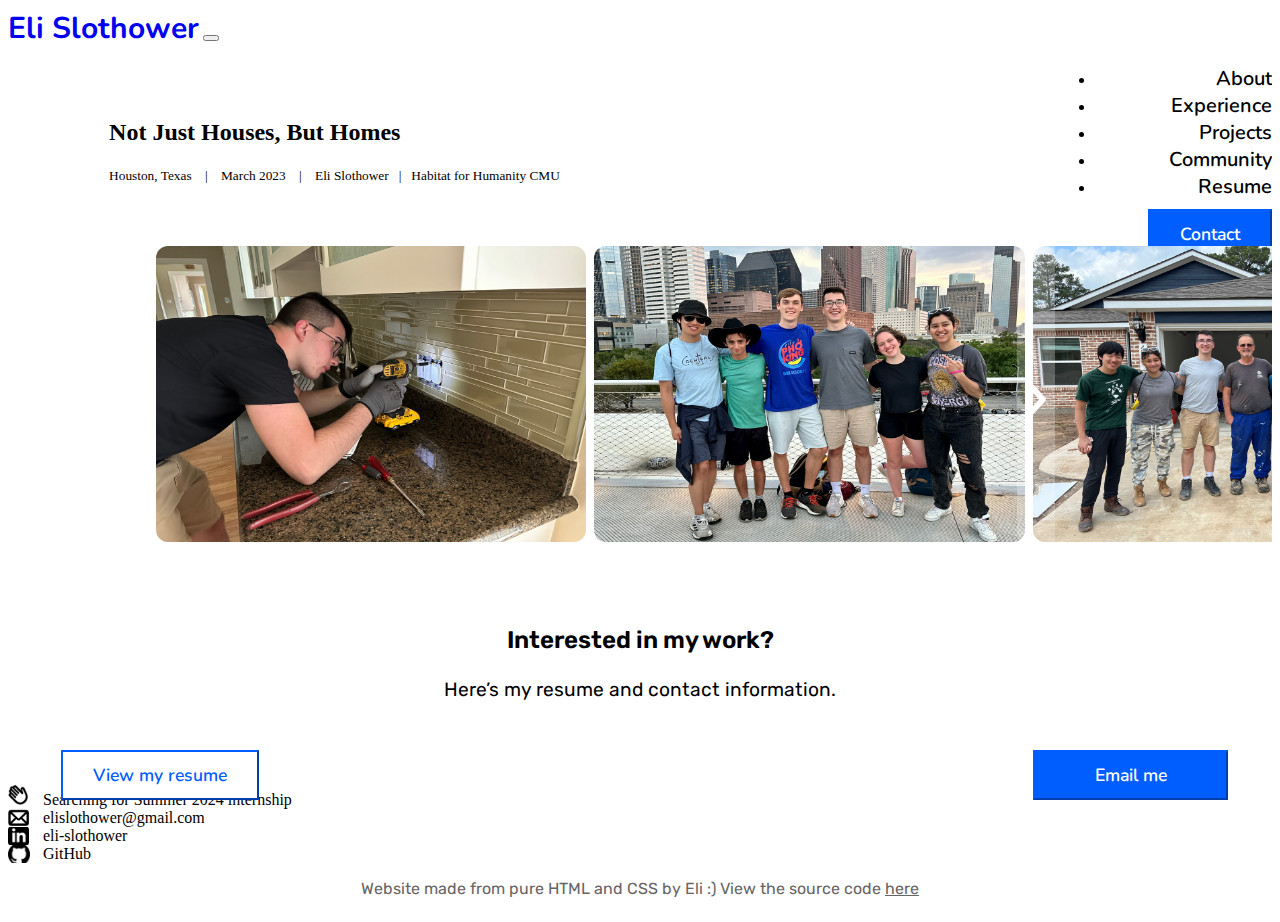
==== habitat.html @ d0c4caf8 "Many homepage changes, starting extra pages, file updates" ====
<!DOCTYPE html>
<html lang="en">
   <head>
      <meta charset="utf-8"/>
      <link href="favicon.png" rel="shortcut icon" type="image/x-icon"/>
      <meta content="width=device-width, initial-scale=1" name="viewport"/>
      <title>Eli Slothower</title>
      <link crossorigin="anonymous" href="https://cdn.jsdelivr.net/npm/bootstrap@5.2.0-beta1/dist/css/bootstrap.min.css" integrity="sha384-0evHe/X+R7YkIZDRvuzKMRqM+OrBnVFBL6DOitfPri4tjfHxaWutUpFmBp4vmVor" rel="stylesheet"/>
      <link href="https://fonts.googleapis.com" rel="preconnect"/>
      <link crossorigin="" href="https://fonts.gstatic.com" rel="preconnect"/>
      <link href="https://fonts.googleapis.com/css2?family=Nunito:wght@400;600;700&amp;display=swap" rel="stylesheet"/>
      <link href="https://fonts.googleapis.com" rel="preconnect"/>
      <link crossorigin="" href="https://fonts.gstatic.com" rel="preconnect"/>
      <link href="https://fonts.googleapis.com/css2?family=Rubik:ital,wght@0,300;0,400;0,500;0,600;0,700;0,800;1,300;1,400;1,500;1,600;1,700;1,800&amp;display=swap" rel="stylesheet"/>
      <link href="main.css" rel="stylesheet"/>
      <script src="carousel_script.js"></script>
   </head>
   <body>
      <script crossorigin="anonymous" integrity="sha384-pprn3073KE6tl6bjs2QrFaJGz5/SUsLqktiwsUTF55Jfv3qYSDhgCecCxMW52nD2" src="https://cdn.jsdelivr.net/npm/bootstrap@5.2.0-beta1/dist/js/bootstrap.bundle.min.js"></script>
      <nav class="navbar navbar-expand-lg">
         <div class="container">
            <a class="navbar-brand logo" href="http://www.elislothower.com">Eli Slothower</a>
            <button aria-controls="navbarSupportedContent" aria-expanded="false" aria-label="Toggle navigation" class="navbar-toggler" data-bs-target="#navbarSupportedContent" data-bs-toggle="collapse" type="button">
            <span class="navbar-toggler-icon"></span>
            </button>
            <div class="collapse navbar-collapse" id="navbarSupportedContent">
               <ul class="navbar-nav ms-auto right" id="ul-override">
                  <li class="nav-item">
                     <a class="nav-link" href="index.html#about-header">About</a> 
                  </li>
                  <li class="nav-item">
                     <a class="nav-link" href="index.html#experience-header">Experience</a>
                  </li>
                  <li class="nav-item">
                     <a class="nav-link" href="index.html#projects-container">Projects</a>
                  </li>
                  <li class="nav-item">
                     <a class="nav-link" href="index.html#community-container">Community</a>
                  </li>
                  <li class="nav-item">
                     <a class="nav-link" href="assets/files/resume.pdf" target="_blank">Resume</a>
                  </li>
                  <button class="btn btn-primary" id="btn-cta-override" onclick="window.location.href='index.html#footer-container';" type="button"></button>
               </ul>
            </div>
         </div>
      </nav>
      <div class="container mt-5 mb-5 blog-container">
         <!-- Blog Header -->
         <div class="text-center mt-12">
            <h2 class="mb-3">Not Just Houses, But Homes</h2>
            <small class="title-description">Houston, Texas &nbsp;&nbsp;&nbsp;|&nbsp;&nbsp;&nbsp; March 2023 &nbsp;&nbsp;&nbsp;|&nbsp;&nbsp;&nbsp; Eli Slothower&nbsp;&nbsp;&nbsp;|&nbsp;&nbsp;&nbsp;Habitat for Humanity CMU</small>
         </div>
         <!-- Adapted from https://www.youtube.com/watch?v=yq4BeRtUHbk -->
         <div class="row">
            <div class="carousel-header" hidden>
               <div class="progress-bar"></div>
            </div>
            <div class="carousel-container">
               <button class="handle left-handle" hidden>
                  <div class="text">&#8249;</div>
               </button>
               <div class="slider">
<!--                   <img src="assets/images/habitat/beach.png">-->
                   <img src="assets/images/habitat/drilling.png">
<!--                   <img src="assets/images/habitat/hammering.png">-->
                   <img src="assets/images/habitat/group_atop_building.png">
<!--                   <img src="assets/images/habitat/beach_tacos.png">-->
                   <img src="assets/images/habitat/group_last_day.png">
                   <img src="assets/images/habitat/group_day1.png">
<!--                   <img src="assets/images/habitat/group_day2.png">-->
                   <img src="assets/images/habitat/group_downtown.png">
                   
<!--                   <img src="assets/images/habitat/taco.png">-->
                  
               </div>
               <button class="handle right-handle" hidden>
                  <div class="text">&#8250;</div>
               </button>
            </div>
         </div>
         <!-- Blog Content -->
         <div class="mt-5 blog-body">
<!--            <p>In the Summer of 2023, I had the amazing opportunity to study abroad in Madrid, Spain for one month. During this trip I was fortunate enough to immerse myself in the culture, meet amazing new people, travel to new places, and learn the Spanish language. I believe that for there to be equity for all, it is crucial to learn about others' cultures. This is especially important in Computer Science, and I am committed to helping create a fair, unbiased future that we all benefit from. </p>-->
            <!-- Additional Image (Can be duplicated for multiple images) -->
<!--
            <div class="text-center mt-4">
               <img src="assets/images/habitat/group_last_day.png" alt="Blog Additional Image" class="img-fluid rounded" style="max-width: 600px;">
            </div>
-->
         </div>
      </div>
      <div class="container" id="footer-container">
         <div class="row">
            <h3 id="footer-header">Interested in my work? </h3>
            <p id="footer-p">Here’s my resume and contact information.</p>
         </div>
         <div class="row" id="footer-buttons-container">
            <a href="assets/files/resume.pdf" style="width: 290px;"><button class="btn btn-nonprimary" id="btn-resume-override" type="button"></button></a>
            <a href="mailto:elislothower@gmail.com" style="width: 290px;"><button class="btn btn-primary" id="btn-email-override" type="button"></button></a>
         </div>
         <div class="row" id="socials">
            <p class="attention fit-content disappear" id="job-search"><a class="black disappear" href="mailto:elislothower@gmail.com" target="_blank">Searching for Summer 2024 internship</a></p>
            <a class="black fit" href="mailto:elislothower@gmail.com">
               <p class="fit-content footer-icon" id="email">
            <a class="black disappear" href="mailto:elislothower@gmail.com">elislothower@gmail.com</a></p></a>
            <a class="black fit" href="https://www.linkedin.com/in/eli-slothower" target="_blank">
               <p class="fit-content footer-icon" id="linkedin">
            <a class="black disappear" href="https://www.linkedin.com/in/eli-slothower" target="_blank">eli-slothower</a></p></a>
            <a class="black fit" href="https://github.com/eslothower" target="_blank">
               <p class="fit-content footer-icon" id="github">
            <a class="black disappear" href="https://github.com/eslothower" target="_blank">GitHub</a></p></a>
         </div>
         <p id="source-code-p">Website made from pure HTML and CSS by Eli :) View the source code <a href="https://github.com/eslothower/elislothower.com" id="source-code-link" target="_blank">here</a></p>
      </div>
      <script>
         var myCarousel = new bootstrap.Carousel(document.getElementById('imageCarousel'));
      </script>
   </body>
</html>
---- main.css ----
.bold {
    font-weight: 700;
}

.italics {
    font-style: italic;
}

.logo {
	font-family: 'Nunito', sans-serif;
	font-size: 30px;
	font-weight: 700;
}

.right {
	float: right;
}

.nav-link {
	font-size: 1.25em;
	font-family: 'Nunito', sans-serif;
	font-weight: 600;
	padding: 0em;
	padding-top: 0.9em;
	color: black;
}

.nav-link:hover {
	color: #005eff;
}

.nav-item {
	padding-left: 4em;
	text-align: right;
}

#btn-cta-override:before {
	content: 'Connect with me'
}

#btn-cta-override {
	position: relative;
	top: 0.5em;
	margin-left: 3em;
	font-size: 1.1em;
	font-family: 'Nunito', sans-serif;
	font-weight: 600;
	padding: 0px 30px;
	height: 50px;
}

/* The following lines of code referring to buttons have been adapted from https://stackoverflow.com/questions/49184471/how-to-change-bootstrap-version-4-button-color */
.btn-primary {
	color: #fff;
	background-color: #005eff;
	border-color: #005eff
}

.btn-primary:hover {
	color: #fff;
	background-color: #024ed2;
	border-color: #024ed2
}

.btn-primary:focus,
.btn-primary.focus {
	box-shadow: 0 0 0 .2rem #024ed2
}

.btn-primary.disabled,
.btn-primary:disabled {
	color: #fff;
	background-color: #005eff;
	border-color: #024ed2
}

.btn-primary:not(:disabled):not(.disabled):active,
.btn-primary:not(:disabled):not(.disabled).active,
.show>.btn-primary.dropdown-toggle {
	color: #fff;
	background-color: #1e6bf1;
	border-color: #000
}

.btn-primary:not(:disabled):not(.disabled):active:focus,
.btn-primary:not(:disabled):not(.disabled).active:focus,
.show>.btn-primary.dropdown-toggle:focus {
	box-shadow: 0 0 0 .2rem rgba(0, 90, 90, 0.5)
}

.btn-outline-primary {
	color: #005eff;
	background-color: transparent;
	background-image: none;
	border-color: #005eff
}

.btn-outline-primary:hover {
	color: #222;
	background-color: #005eff;
	border-color: #005eff
}

.btn-outline-primary:focus,
.btn-outline-primary.focus {
	box-shadow: 0 0 0 .2rem #024ed2
}

.btn-outline-primary.disabled,
.btn-outline-primary:disabled {
	color: #005eff;
	background-color: transparent
}

.btn-outline-primary:not(:disabled):not(.disabled):active,
.btn-outline-primary:not(:disabled):not(.disabled).active,
.show>.btn-outline-primary.dropdown-toggle {
	color: #fff;
	background-color: #005eff;
	border-color: #005eff
}

.btn-outline-primary:not(:disabled):not(.disabled):active:focus,
.btn-outline-primary:not(:disabled):not(.disabled).active:focus,
.show>.btn-outline-primary.dropdown-toggle:focus {
	box-shadow: 0 0 0 .2rem #024ed2
}

#home-container {
	padding: 0px 80px;
	padding-top: 100px;
}

#heading-phrase {
	font-family: 'Rubik', sans-serif;
	font-weight: 500;
}

#home-container-p {
	padding-top: 40px;
	padding-right: 15%;
	font-family: 'Rubik', sans-serif;
	font-weight: 400;
	font-size: 1.2em;
}

a {
	text-decoration: none !important;
	-webkit-transition: color .2s linear !important;
	-moz-transition: color .2s linear !important;
	-ms-transition: color .2s linear !important;
	-o-transition: color .2s linear !important;
	transition: color .2s linear !important;
}

a:hover {
	text-decoration: none !important;
	color: #005eff !important;
}

a,
a:link,
a:visited,
a:hover,
a:active {
	text-decoration: none !important;
}

#cmuLink {
	color: black;
	font-weight: 500;
	text-decoration: none !important;
}

#first-fact-col {
	float: left;
	padding-left: 0rem;
}

#second-fact-col {
	float: left;
}

#facts {
	font-family: 'Rubik', sans-serif;
	font-weight: 400 !important;
	margin-top: 30px;
	font-size: 1em;
}

#school {
	margin: 0px;
	padding: 0px 0px 0px 35px;
	list-style: none;
	background-image: url("assets/icons/graduationCap.png");
	background-repeat: no-repeat;
	background-position: left center;
	background-size: 23px;
}

#location {
	margin: 0px;
	padding: 0px 0px 0px 35px;
	list-style: none;
	background-image: url("assets/icons/location.png");
	background-repeat: no-repeat;
	background-position: left center;
	background-size: 21px;
}

#languages {
	margin: 0px;
	padding: 0px 0px 0px 35px;
	list-style: none;
	background-image: url("assets/icons/codingLogo.png");
	background-repeat: no-repeat;
	background-position: left center;
	background-size: 23px;
}

#job-search {
	margin: 0px;
	padding: 0px 0px 0px 35px;
	list-style: none;
	background-image: url("assets/icons/wavingHand.png");
	background-repeat: no-repeat;
	background-position: left center;
	background-size: 20px;
}

#email {
	margin: 0px;
	padding: 0px 0px 0px 35px;
	list-style: none;
	background-image: url("assets/icons/envelope.png");
	background-repeat: no-repeat;
	background-position: left center;
	background-size: 21px;
}

#linkedin {
	margin: 0px;
	padding: 0px 0px 0px 35px;
	list-style: none;
	background-image: url("assets/icons/linkedIn.png");
	background-repeat: no-repeat;
	background-position: left center;
	background-size: 21px;
}

#github {
	margin: 0px;
	padding: 0px 0px 0px 35px;
	list-style: none;
	background-image: url("assets/icons/github.png");
	background-repeat: no-repeat;
	background-position: left center;
	background-size: 22px;
}

#resume {
	margin: 0px;
	padding: 0px 0px 0px 35px;
	list-style: none;
	background-image: url("assets/icons/document.png");
	background-repeat: no-repeat;
	background-position: left center;
	background-size: 19px;
}

#second-fact-col a {
	color: black;
}

.attention {
	font-weight: 500;
	color: #005eff !important;
}

.attention:hover {
	color: #80a8eb !important;
	text-decoration: none !important;
}

#bio {
	margin-top: 30px;
}

#about-header {
	font-family: 'Rubik', sans-serif;
	font-weight: 600;
	text-align: center;
	margin-top: 100px;
}

#about-words {
	float: left;
	width: 50%;
	padding-left: 150px;
	font-family: 'Rubik', sans-serif;
}

.about-p {
	font-family: 'Rubik', sans-serif;
	font-weight: 400;
}

#about-learning-left,
#about-learning-right {
	float: left;
	font-weight: 300;
}

#about-learning-left {
	padding-left: 0px;
}

.bullet {
	margin: 0px;
	padding: 5px 0px 5px 35px;
	list-style: none;
	background-image: url("assets/icons/triangle.png");
	background-repeat: no-repeat;
	background-position: left center;
	background-size: 10px;
	font-family: 'Rubik', sans-serif;
}


#bioPicContainer {
	width: 50%;
	float: left;
	display: flex;
	justify-content: center;
	align-items: center;
	padding-right: 100px;
}

#bioPic {
	width: 270px;
	height: 270px;

}

#experience-header {
	font-family: 'Rubik', sans-serif;
	font-weight: 600;
	margin-top: 100px;
	text-align: center;
}

#experience-container {
	padding: 0px 300px;
}

#jobs {
	font-family: 'Rubik', sans-serif;
}

.job {
	margin: 30px 0px;
}

.employer {
	font-weight: 700;
	margin-bottom: 0;
}

.job-position {
	font-weight: 300;
	float: left;
	width: fit-content;
	margin-top: 2px;
}

.job-dates {
	font-style: italic;
	color: #4B4B4B;
	font-weight: 300;
	float: right;
	width: fit-content;
}

.job-details-container {
	width: 100%;
	padding-bottom: 50px;
	padding-top: 5px;
}

.second {
	margin-top: 25px;
	margin-bottom: 0px;
}

#projects-p {
	text-align: center;
	font-family: 'Rubik', sans-serif;
	margin-top: 10px;
	margin-bottom: 70px;
	width: 800px;
	margin-left: auto;
	margin-right: auto;
}

#projects-tiles {
	padding: 0px 300px;
}

.tile {
	width: 300px;
	height: 300px;
	box-shadow: 0 4px 8px 0 rgba(0, 0, 0, 0.2);
	transition: 0.3s;
	border: 1px solid #CFCFCF;
	border-radius: 5px;
	padding: 0px 10px 0px 10px;
}

.tile:hover {
	box-shadow: 0 8px 16px 0 rgba(0, 0, 0, 0.4);
}

.tile-img {
	width: 45px;
	height: 45px;
	float: right;
	margin-top: 12px;
}

.tile-header {
	font-family: 'Rubik', sans-serif;
	font-weight: 700;
	font-size: 1.4em;
	margin-top: 15px;
	float: left;
}

.tile-tags {
	font-style: italic;
}

.tile-details {
	width: 100%;
	height: 70px;
}

.tile-link {
	width: fit-content;
	color: black;
	margin-bottom: 70px;
}

.tile-link:hover {
	color: black !important;
}


.right-tile {
	margin-left: 70px;
}

#btn-github-override:before {
	content: 'View my GitHub'
}

#btn-resume-override:before {
	content: 'View my resume'
}

#btn-email-override:before {
	content: 'Email me'
}

#btn-github-override {
	position: relative;
	top: 0.5em;
	margin-left: 3em;
	font-size: 1.1em;
	font-family: 'Nunito', sans-serif;
	font-weight: 600;
	padding: 0px 30px;
	height: 50px;

}

#btn-resume-override {
	position: relative;
	top: 0.5em;
	margin-left: 3em;
	font-size: 1.1em;
	font-family: 'Nunito', sans-serif;
	font-weight: 600;
	padding: 0px 30px;
	height: 50px;
	float: left;
}

#btn-email-override {
	position: relative;
	top: 0.5em;
	margin-right: 2.5em;
	font-size: 1.1em;
	font-family: 'Nunito', sans-serif;
	font-weight: 600;
	padding: 0px 30px;
	height: 50px;
	width: 195px;
	float: right;
}

/* The following lines of code referring to buttons have been adapted from https://stackoverflow.com/questions/49184471/how-to-change-bootstrap-version-4-button-color */
.btn-nonprimary {
	color: #005eff;
	background-color: #ffffff;
	border-color: #005eff
}

.btn-nonprimary:hover {
	color: #fff;
	background-color: #024ed2;
	border-color: #024ed2
}

.btn-nonprimary:focus,
.btn-nonprimary.focus {
	box-shadow: 0 0 0 .2rem #024ed2
}

.btn-nonprimary.disabled,
.btn-nonprimary:disabled {
	color: #fff;
	background-color: #005eff;
	border-color: #024ed2
}

.btn-nonprimary:not(:disabled):not(.disabled):active,
.btn-nonprimary:not(:disabled):not(.disabled).active,
.show>.btn-nonprimary.dropdown-toggle {
	color: #fff;
	background-color: #1e6bf1;
	border-color: #000
}

.btn-nonprimary:not(:disabled):not(.disabled):active:focus,
.btn-nonprimary:not(:disabled):not(.disabled).active:focus,
.show>.btn-nonprimary.dropdown-toggle:focus {
	box-shadow: 0 0 0 .2rem rgba(0, 90, 90, 0.5)
}

.btn-outline-nonprimary {
	color: #005eff;
	background-color: transparent;
	background-image: none;
	border-color: #005eff
}

.btn-outline-nonprimary:hover {
	color: #222;
	background-color: #005eff;
	border-color: #005eff
}

.btn-outline-nonprimary:focus,
.btn-outline-nonprimary.focus {
	box-shadow: 0 0 0 .2rem #024ed2
}

.btn-outline-nonprimary.disabled,
.btn-outline-nonprimary:disabled {
	color: #005eff;
	background-color: transparent
}

.btn-outline-nonprimary:not(:disabled):not(.disabled):active,
.btn-outline-nonprimary:not(:disabled):not(.disabled).active,
.show>.btn-outline-nonprimary.dropdown-toggle {
	color: #fff;
	background-color: #005eff;
	border-color: #005eff
}

.btn-outline-nonprimary:not(:disabled):not(.disabled):active:focus,
.btn-outline-nonprimary:not(:disabled):not(.disabled).active:focus,
.show>.btn-outline-nonprimary.dropdown-toggle:focus {
	box-shadow: 0 0 0 .2rem #024ed2
}

.center-button {
	text-align: center;
}


.community-tile {
	width: 700px;
	height: 300px;
	box-shadow: 0 4px 8px 0 rgba(0, 0, 0, 0.2);
	transition: 0.3s;
	border: 1px solid #CFCFCF;
	border-radius: 5px;
	padding: 0px 10px 0px 20px;
	margin: auto;
}

.community-tile:hover {
	box-shadow: 0 8px 16px 0 rgba(0, 0, 0, 0.4);
	color: black;
}

.community-tile-link {
	margin: auto;
	color: black;
}

.community-tile-link:hover {
	margin: auto;
	color: black !important;
}

#community-tiles:hover {
	color: black;
}

.community-tile-header {
	font-family: 'Rubik', sans-serif;
	font-weight: 700;
	font-size: 1.2em;
	margin-top: 05px;
	margin-bottom: 0px;
}

.community-tile-description {
	text-align: left;
	font-family: 'Rubik', sans-serif;
	margin-top: 15px;
	margin-bottom: 70px;
	float: left;
	width: 55%;
	font-size: 0.96em;
}

.community-img {
	float: right;
}

#piano-img {
	margin: 30px 40px 0 0;
}

#footer-container {
	margin-top: 80px;
}

#footer-header {
	text-align: center;
	font-family: 'Rubik', sans-serif;
	font-weight: 600;
	font-size: 1.5em
}

#footer-p {
	text-align: center;
	font-family: 'Rubik', sans-serif;
	font-weight: 400;
	font-size: 1.2em;
}

#footer-buttons-container {
	justify-content: center;
	margin-top: 40px;
}

#source-code-p {
	color: #676565;
	font-family: 'Rubik', sans-serif;
	text-align: center
}

#source-code-link {
	color: #676565;
	text-decoration: underline !important;
}

#source-code-link:hover {
	color: #676565 !important;
}

#socials {
	justify-content: center;
	margin: 80px 0 15px 0;
}

.fit-content {
	margin-right: 70px !important;
	width: fit-content;

}

.fit {
	width: 25px;
	position: relative;
	left: 75px;
}

.black {
	color: black;
}

.blog-container {
	padding-left: 8%;
	padding-right: 8%;
	padding-top: 50px;
}


.carousel-container {
	display: flex;
	justify-content: center;
	overflow: visible;
	margin-top: 50px;
}


.slider {
	--items-per-screen: 2;
	--slider-index: 0;
	--img-gap: 4px;
	display: flex;
	flex-grow: 1;
	margin: 0 var(--img-gap);
	transform: translateX(calc(var(--slider-index) * -100% / var(--items-per-screen)));
	transition: transform 250ms ease-in-out;
	will-change: transform;
}


.slider>img {
	flex: 0 0 calc(100% / var(--items-per-screen));
	max-width: calc(100% / var(--items-per-screen));
	aspect-ratio: 16 / 11;
	padding: var(--img-gap);
	border-radius: 1rem;
}

.handle {
	border: none;
	border-radius: 1rem;
	flex-grow: 0;
	flex-shrink: 0;
	background-color: rgba(255, 255, 255, .25);
	z-index: 10;
	margin: var(--img-gap) 0;
	width: var(--handle-size);
	cursor: pointer;
	font-size: 5rem;
	display: flex;
	align-items: center;
	justify-content: center;
	color: white;
	line-height: 0;
	transition: background-color 150ms ease-in-out;
}

.left-handle {
	border-top-left-radius: 0;
	border-bottom-left-radius: 0;
}

.right-handle {
	border-top-right-radius: 0;
	border-bottom-right-radius: 0;
}

.handle:hover,
.handle:focus {
	background-color: rgba(255, 255, 255, .5);
}

.text {
	transition: transform 150ms ease-in-out;
}

.handle:hover .text,
.handle:focus .text {
	transform: scale(1.2);
}

.carousel-header {
	display: flex;
	padding-top: 0px;
	margin-top: 0px;
	align-items: center;
}

.title {
	font-size: 2rem;
	margin: 0;
}

.progress-bar {
	display: flex;
}

.progress-item {
	flex: 0 0 1.5rem;
	min-width: 1.5rem;
	height: .5rem;
	background-color: rgba(255, 255, 255, .5);
}

.progress-item.active {
	background-color: rgba(255, 255, 255, .9);
}

@media (max-width: 1000px) {
	.slider {
		--items-per-screen: 3;
	}
}

@media (max-width: 500px) {
	.slider {
		--items-per-screen: 2;
	}
}


body,
html {
	overflow-x: hidden;
}


/* MEDIA QUERIES */

/* Extra small devices (phones, 600px and down) */
@media screen and (max-width: 600px) {
	.logo {
		font-size: 16px;
	}

	#heading-phrase {
		font-size: 25px;
	}

	#home-container-p,
	.about-p,
	.bullet {
		font-size: 14px;
		background-size: 7px;
		font-family: 'Rubik', sans-serif;
	}

	#btn-cta-override {
		padding: 5px 20px;
	}

	#bioPic {
		width: 200px;
		height: 200px;
	}

}

/* Small devices (portrait tablets and large phones, 600px and up) */
@media only screen and (min-width: 600px) {}

/* Medium devices (landscape tablets, 768px and up) */
@media only screen and (min-width: 768px) {}

/* Large devices (laptops/desktops, 992px and up) */
@media only screen and (min-width: 992px) {}

/* Extra large devices (large laptops and desktops, 1200px and up) */
@media only screen and (min-width: 1200px) {}


@media screen and (min-width: 579px) and (max-width: 768px) {
	#about-learning-right {
		padding-left: 1rem;
	}
}


@media screen and (max-width: 768px) {
	#first-fact-col {
		margin-bottom: 0px;
	}

	#second-fact-col {
		float: left;
		padding-left: 0rem;
	}

	#home-container {
		padding: 0px 40px;
		padding-top: 80px;
	}

	#home-container-p {
		padding-top: 20px;
		padding-right: 0%;
	}

	#facts {
		font-size: 0.9em;
		margin-top: 20px;
	}

	#school {
		margin: 0px;
		padding: 0px 0px 0px 35px;
		list-style: none;
		background-image: url("assets/icons/graduationCap.png");
		background-repeat: no-repeat;
		background-position: left center;
		background-size: 17px;
	}

	#location {
		margin: 0px;
		padding: 0px 0px 0px 35px;
		list-style: none;
		background-image: url("assets/icons/location.png");
		background-repeat: no-repeat;
		background-position: left center;
		background-size: 16px;
	}

	#languages {
		margin: 0px;
		padding: 0px 0px 0px 35px;
		list-style: none;
		background-image: url("assets/icons/codingLogo.png");
		background-repeat: no-repeat;
		background-position: left center;
		background-size: 18px;
	}

	#job-search {
		margin: 0px;
		padding: 0px 0px 0px 35px;
		list-style: none;
		background-image: url("assets/icons/wavingHand.png");
		background-repeat: no-repeat;
		background-position: left center;
		background-size: 16px;
	}

	#email {
		margin: 0px;
		padding: 0px 0px 0px 35px;
		list-style: none;
		background-image: url("assets/icons/envelope.png");
		background-repeat: no-repeat;
		background-position: left center;
		background-size: 16px;
	}

	#linkedin {
		margin: 0px;
		padding: 0px 0px 0px 35px;
		list-style: none;
		background-image: url("assets/icons/linkedIn.png");
		background-repeat: no-repeat;
		background-position: left center;
		background-size: 16px;
	}

	#github {
		margin: 0px;
		padding: 0px 0px 0px 35px;
		list-style: none;
		background-image: url("assets/icons/github.png");
		background-repeat: no-repeat;
		background-position: left center;
		background-size: 16px;
	}

	#resume {
		margin: 0px;
		padding: 0px 0px 0px 35px;
		list-style: none;
		background-image: url("assets/icons/document.png");
		background-repeat: no-repeat;
		background-position: left center;
		background-size: 15px;
	}

	#about-learning-left {
		margin-bottom: 0px;
	}

	#experience-container {
		padding: 0px 50px;
	}

	.job-details-container {
		width: 100%;
		padding-bottom: 80px;
		padding-top: 5px;
	}

	.job-dates {
		float: left;
		width: 100%;
	}

	.job-position {
		width: 100%;
	}

	#projects-tiles {
		padding: 0px 100px 0 120px
	}

	.right-tile {
		margin-left: 0px;
	}

	.center-button {
		text-align: center;
		position: relative !important;
		right: 40px;
	}

	.community-tile {
		width: 300px;
		height: 650px;
		box-shadow: 0 4px 8px 0 rgb(0 0 0 / 20%);
		transition: 0.3s;
		border: 1px solid #CFCFCF;
		border-radius: 5px;
		padding: 0px 10px 0px 30px;
		margin: auto;
		text-align: center;
		margin-top: 50px;
	}

	.community-tile-header {
		margin-top: 10px;
	}

	.community-tile-description {
		text-align: center;
		font-family: 'Rubik', sans-serif;
		margin-top: 15px;
		margin-bottom: 20px;
		float: left;
		width: 90%;
		font-size: 0.96em;
	}

	.community-img {
		float: none;
	}

	#piano-img {
		margin: 20px 10px 0 0;
	}

	#projects-p {
		margin-bottom: 50px;
	}

	#btn-resume-override {
		position: relative;
		top: 0.5em;
		margin-left: 3em;
		font-size: 1.1em;
		font-family: 'Nunito', sans-serif;
		font-weight: 600;
		padding: 0px 30px;
		height: 50px;
		float: none;
		margin: auto;
		margin-left: 30px;
	}

	#btn-email-override {
		position: relative;
		top: 0.5em;
		font-size: 1.1em;
		font-family: 'Nunito', sans-serif;
		font-weight: 600;
		padding: 0px 30px;
		height: 50px;
		width: 195px;
		float: none;
		margin-left: 30px;
		margin-top: 30px;
	}


}

@media screen and (min-width: 768px) and (max-width: 992px) {
	#second-fact-col {
		float: left;
		padding-left: 0.9rem;
	}

	#experience-container {
		padding: 0px 100px;
	}

	#projects-tiles {
		padding: 0px 0px;
	}

}

@media screen and (min-width: 601px) and (max-width: 992px) {
	#btn-cta-override {
		padding: 5px 20px;
		margin-left: 60%;
	}
}

@media screen and (max-width: 992px) {
	.nav-item {
		border-bottom: 1.5px solid rgb(193, 193, 193);
		width: 100%;
		padding: 0px;
	}

	#ul-override {
		width: 100% !important;
	}

	.nav-link,
	#btn-cta-override {
		font-size: 1em;
	}

	#about-words {
		padding-left: 40px;
		float: right;
		width: 100%;
		font-family: 'Rubik', sans-serif;
	}


	#bioPicContainer {
		float: left;
		height: 270px;
		width: 100%;
		padding: 0px;
		margin-top: 10px;
	}

}

@media screen and (min-width: 992px) and (max-width: 1200px) {
	#btn-cta-override:before {
		content: 'Contact';
	}

	.nav-item {
		padding-left: 3em;
	}

	.job-details-container {
		width: 100%;
		padding-bottom: 80px;
		padding-top: 5px;
	}

	.job-dates {
		float: left;
		width: 100%;
	}

	.job-position {
		width: 100%;
	}

	#experience-container {
		padding: 0px 200px;
	}

	.right-tile {
		margin-left: 110px;
	}

	#projects-tiles {
		padding: 0px 100px;
	}

	.fit-content {
		margin-right: 3% !important;
		width: fit-content;
	}
}

@media screen and (min-width: 0px) and (max-width: 991px) {
	#btn-cta-override:before {
		content: 'Contact';
	}

	.disappear {
		display: none;
	}

	.footer-icon {
		width: 0px;
		height: 30px;
		margin: 0px 50px !important;
		background-size: 28px !important;
	}

}

@media screen and (min-width: 991px) and (max-width: 1400px) {
	#about-learning-right {
		padding-left: 0px;
	}

	#btn-cta-override:before {
		content: 'Contact';
	}
}

@media screen and (min-width: 1200px) and (max-width: 1400px) {
	#experience-container {
		max-width: 1320px;
	}

	.right-tile {
		margin-left: 80px;
	}

	#projects-tiles {
		padding: 0px 200px;
	}
}

@media screen (max-width: 390) {
	#experience-container {
		max-width: 1320px;
	}

	.right-tile {
		margin-left: 80px;
	}

	#projects-tiles {
		padding: 0px 200px;
	}
}

@media screen and (min-width: 0px) and (max-width: 542px) {
	#about-learning-right {
		padding-left: 0rem;
	}

	#projects-tiles {
		padding: 0px 100px 0 30px !important;
	}

	#btn-cta-override:before {
		content: 'Contact';
	}

	.disappear {
		display: none;
	}

	.footer-icon {
		width: 0px;
		height: 30px;
		margin: 0px 20px !important;
		background-size: 28px !important;
	}

	.fit {
		width: 35px;
		position: relative;
		left: 55px;
	}
}
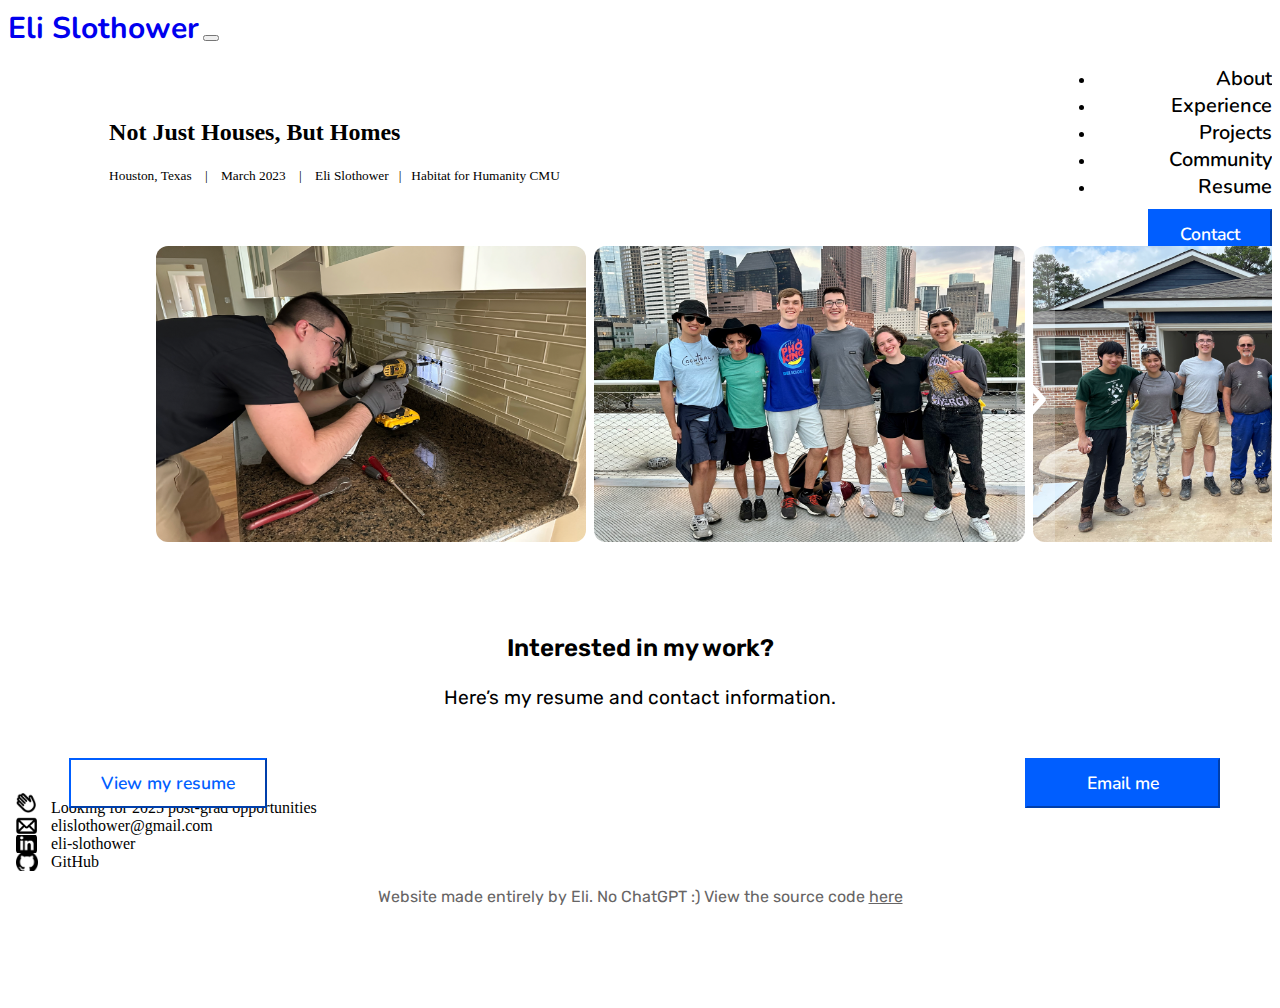
==== commit 7262f63c: "Post-Summer Update" ====
--- a/habitat.html
+++ b/habitat.html
@@ -90,31 +90,10 @@
 -->
          </div>
       </div>
-      <div class="container" id="footer-container">
-         <div class="row">
-            <h3 id="footer-header">Interested in my work? </h3>
-            <p id="footer-p">Here’s my resume and contact information.</p>
-         </div>
-         <div class="row" id="footer-buttons-container">
-            <a href="assets/files/resume.pdf" style="width: 290px;"><button class="btn btn-nonprimary" id="btn-resume-override" type="button"></button></a>
-            <a href="mailto:elislothower@gmail.com" style="width: 290px;"><button class="btn btn-primary" id="btn-email-override" type="button"></button></a>
-         </div>
-         <div class="row" id="socials">
-            <p class="attention fit-content disappear" id="job-search"><a class="black disappear" href="mailto:elislothower@gmail.com" target="_blank">Searching for Summer 2024 internship</a></p>
-            <a class="black fit" href="mailto:elislothower@gmail.com">
-               <p class="fit-content footer-icon" id="email">
-            <a class="black disappear" href="mailto:elislothower@gmail.com">elislothower@gmail.com</a></p></a>
-            <a class="black fit" href="https://www.linkedin.com/in/eli-slothower" target="_blank">
-               <p class="fit-content footer-icon" id="linkedin">
-            <a class="black disappear" href="https://www.linkedin.com/in/eli-slothower" target="_blank">eli-slothower</a></p></a>
-            <a class="black fit" href="https://github.com/eslothower" target="_blank">
-               <p class="fit-content footer-icon" id="github">
-            <a class="black disappear" href="https://github.com/eslothower" target="_blank">GitHub</a></p></a>
-         </div>
-         <p id="source-code-p">Website made from pure HTML and CSS by Eli :) View the source code <a href="https://github.com/eslothower/elislothower.com" id="source-code-link" target="_blank">here</a></p>
-      </div>
+        <iframe src="footer.html" frameborder="0" scrolling="no" width="100%" height="450vh" id="msafari-sidepage-footer"></iframe>
       <script>
          var myCarousel = new bootstrap.Carousel(document.getElementById('imageCarousel'));
       </script>
+       <script src="mobile_safari.js"></script>
    </body>
 </html>